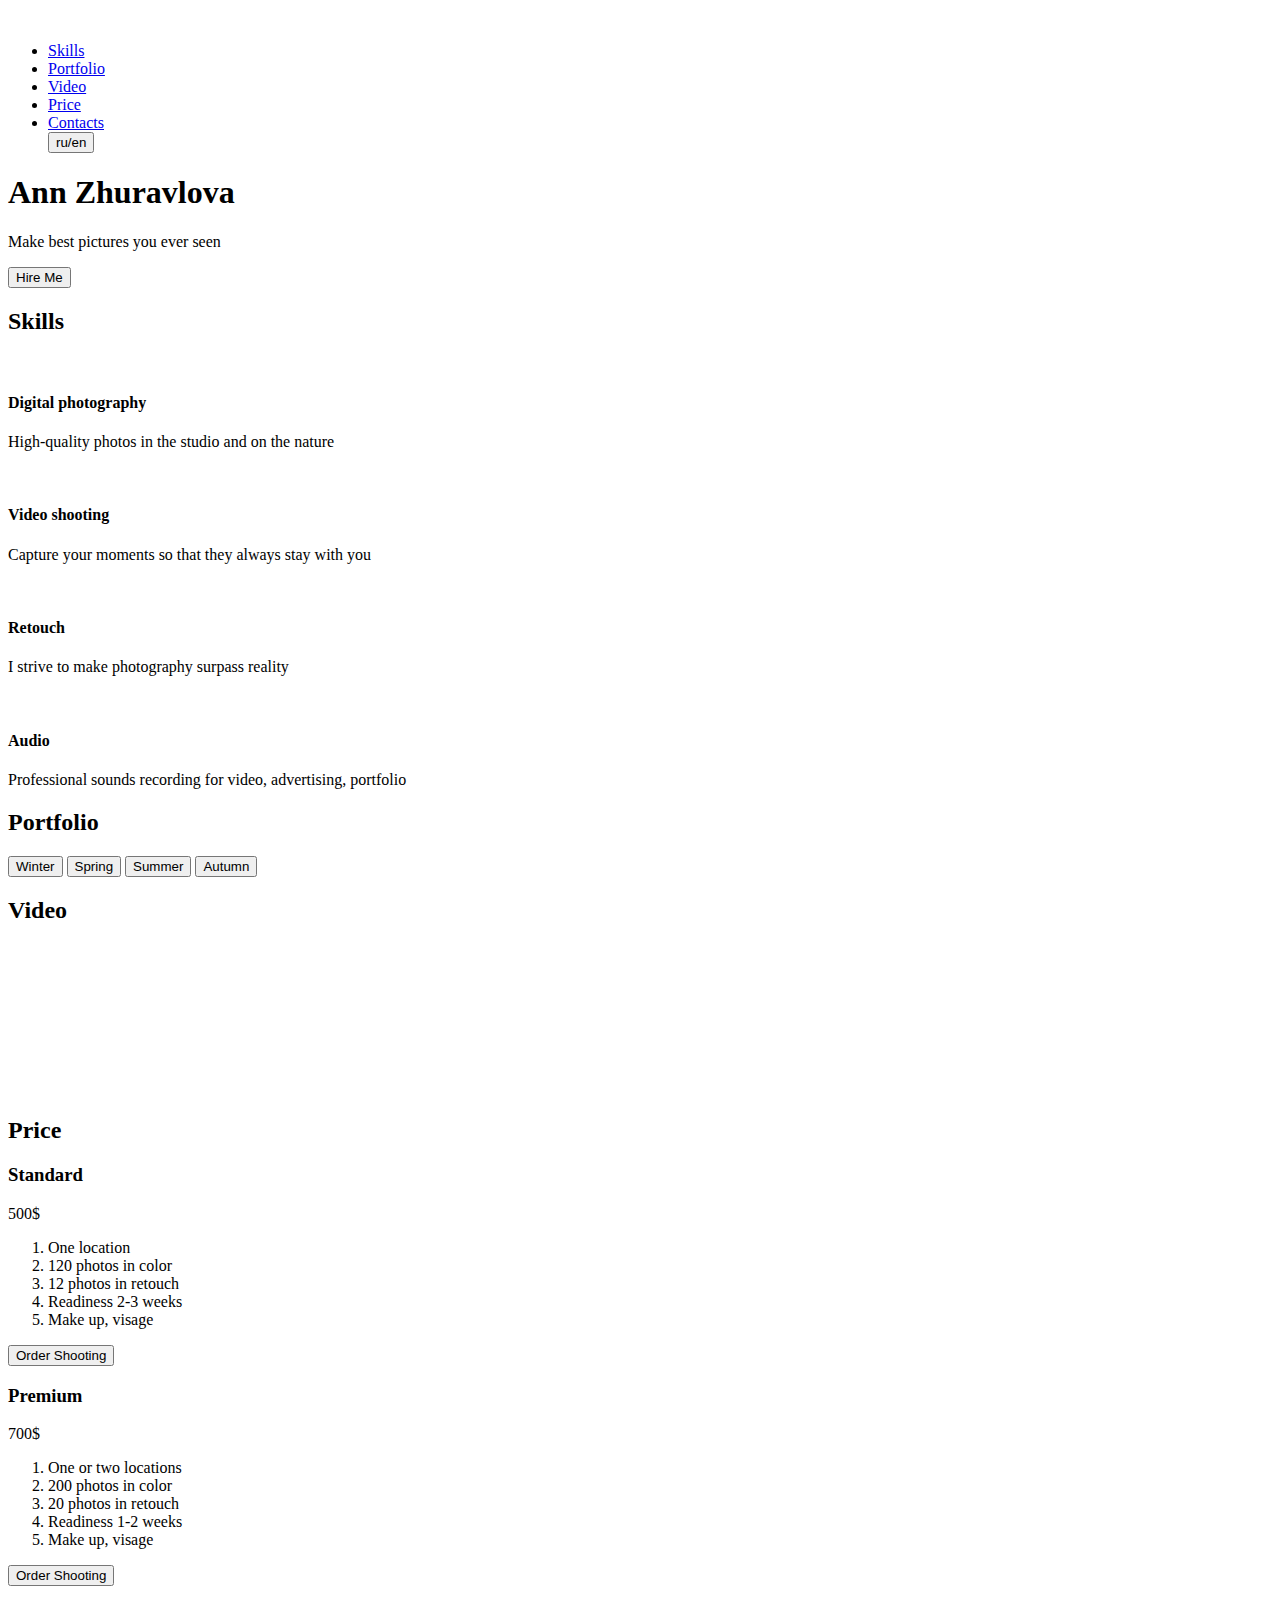
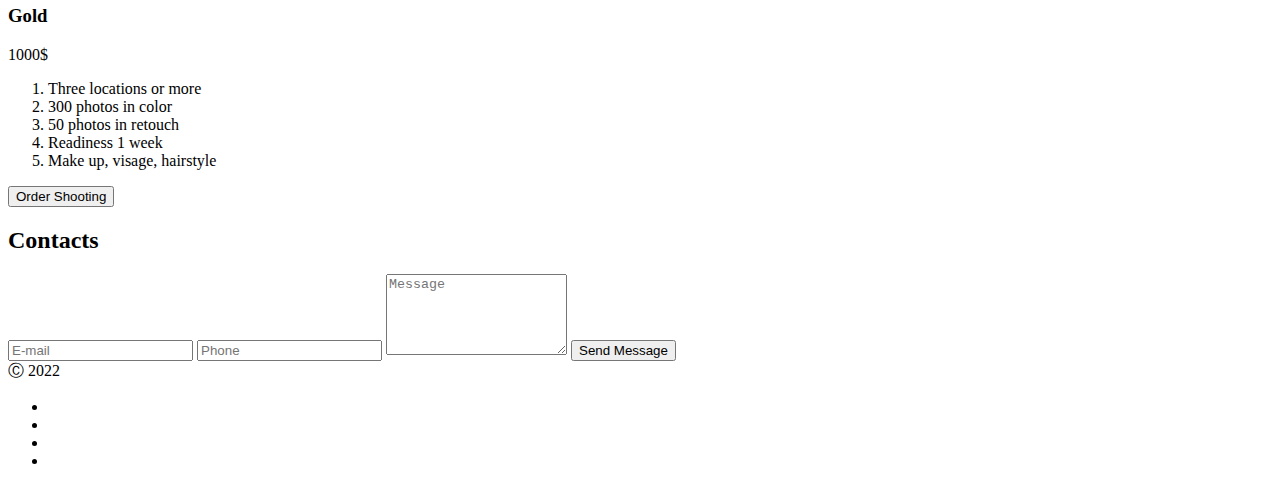
==== index.html @ cda2551c "html done" ====
<!DOCTYPE html>
<html lang="en">
	<head>
		<meta charset="UTF-8" />
		<meta http-equiv="X-UA-Compatible" content="IE=edge" />
		<meta name="viewport" content="width=device-width, initial-scale=1.0" />
		<title>Portfolio Ann</title>
		<link rel="stylesheet" href="../My_projects/style.css" />
		<link
			href="https://fonts.googleapis.com/css2?family=Merriweather:wght@300&display=swap"
			rel="stylesheet"
		/>
	</head>
	<body>
		<header>
			<nav>
				<img src="" alt="" />
				<ul>
					<li><a href="#">Skills</a></li>
					<li><a href="#">Portfolio</a></li>
					<li><a href="#">Video</a></li>
					<li><a href="#">Price</a></li>
					<li><a href="#">Contacts</a></li>
					<button>ru/en</button>
				</ul>
			</nav>
		</header>
		<main>
			<div id="hero">
				<section>
					<h1>Ann Zhuravlova</h1>
					<p>Make best pictures you ever seen</p>
					<button>Hire Me</button>
				</section>
			</div>
			<div id="skills">
				<section>
					<h2>Skills</h2>
					<div id="skills_items">
						<div>
							<img src="" alt="" />
							<h4>Digital photography</h4>
							<p>High-quality photos in the studio and on the nature</p>
						</div>
						<div>
							<img src="" alt="" />
							<h4>Video shooting</h4>
							<p>Capture your moments so that they always stay with you</p>
						</div>
						<div>
							<img src="" alt="" />
							<h4>Retouch</h4>
							<p>I strive to make photography surpass reality</p>
						</div>
						<div>
							<img src="" alt="" />
							<h4>Audio</h4>
							<p>
								Professional sounds recording for video, advertising, portfolio
							</p>
						</div>
					</div>
				</section>
			</div>
			<div id="portfolio">
				<section>
					<h2>Portfolio</h2>
					<button>Winter</button>
					<button>Spring</button>
					<button>Summer</button>
					<button>Autumn</button>
					<img src="" alt="" />
					<img src="" alt="" />
					<img src="" alt="" />
					<img src="" alt="" />
				</section>
			</div>
			<div id="video">
				<section>
					<h2>Video</h2>
					<video src=""></video>
				</section>
			</div>
			<div id="price">
				<section>
					<h2>Price</h2>
					<div>
						<h3>Standard</h3>
						<p>500$</p>
						<ol>
							<li>One location</li>
							<li>120 photos in color</li>
							<li>12 photos in retouch</li>
							<li>Readiness 2-3 weeks</li>
							<li>Make up, visage</li>
						</ol>
						<button>Order Shooting</button>
					</div>
					<div>
						<h3>Premium</h3>
						<p>700$</p>
						<ol>
							<li>One or two locations</li>
							<li>200 photos in color</li>
							<li>20 photos in retouch</li>
							<li>Readiness 1-2 weeks</li>
							<li>Make up, visage</li>
						</ol>
						<button>Order Shooting</button>
					</div>
					<div>
						<h3>Gold</h3>
						<p>1000$</p>
						<ol>
							<li>Three locations or more</li>
							<li>300 photos in color</li>
							<li>50 photos in retouch</li>
							<li>Readiness 1 week</li>
							<li>Make up, visage, hairstyle</li>
						</ol>
						<button>Order Shooting</button>
					</div>
				</section>
			</div>
			<div id="contacts">
				<section>
					<h2>Contacts</h2>
					<input type="email" placeholder="E-mail" />
					<input type="tel" placeholder="Phone" />
					<textarea
						name="Text"
						id="Text"
						cols="20"
						rows="5"
						placeholder="Message"
					></textarea>
					<button>Send Message</button>
				</section>
			</div>
		</main>
		<footer>
			<div id="data">&#9400; 2022</div>
			<div id="footer">
				<ul>
					<li><a href="#" , title="Instagram"></a></li>
					<li><a href="#" , title="Facebook"></a></li>
					<li><a href="#" , title="Twitter"></a></li>
					<li><a href="#" , title="Pinterest"></a></li>
				</ul>
			</div>
		</footer>
	</body>
</html>
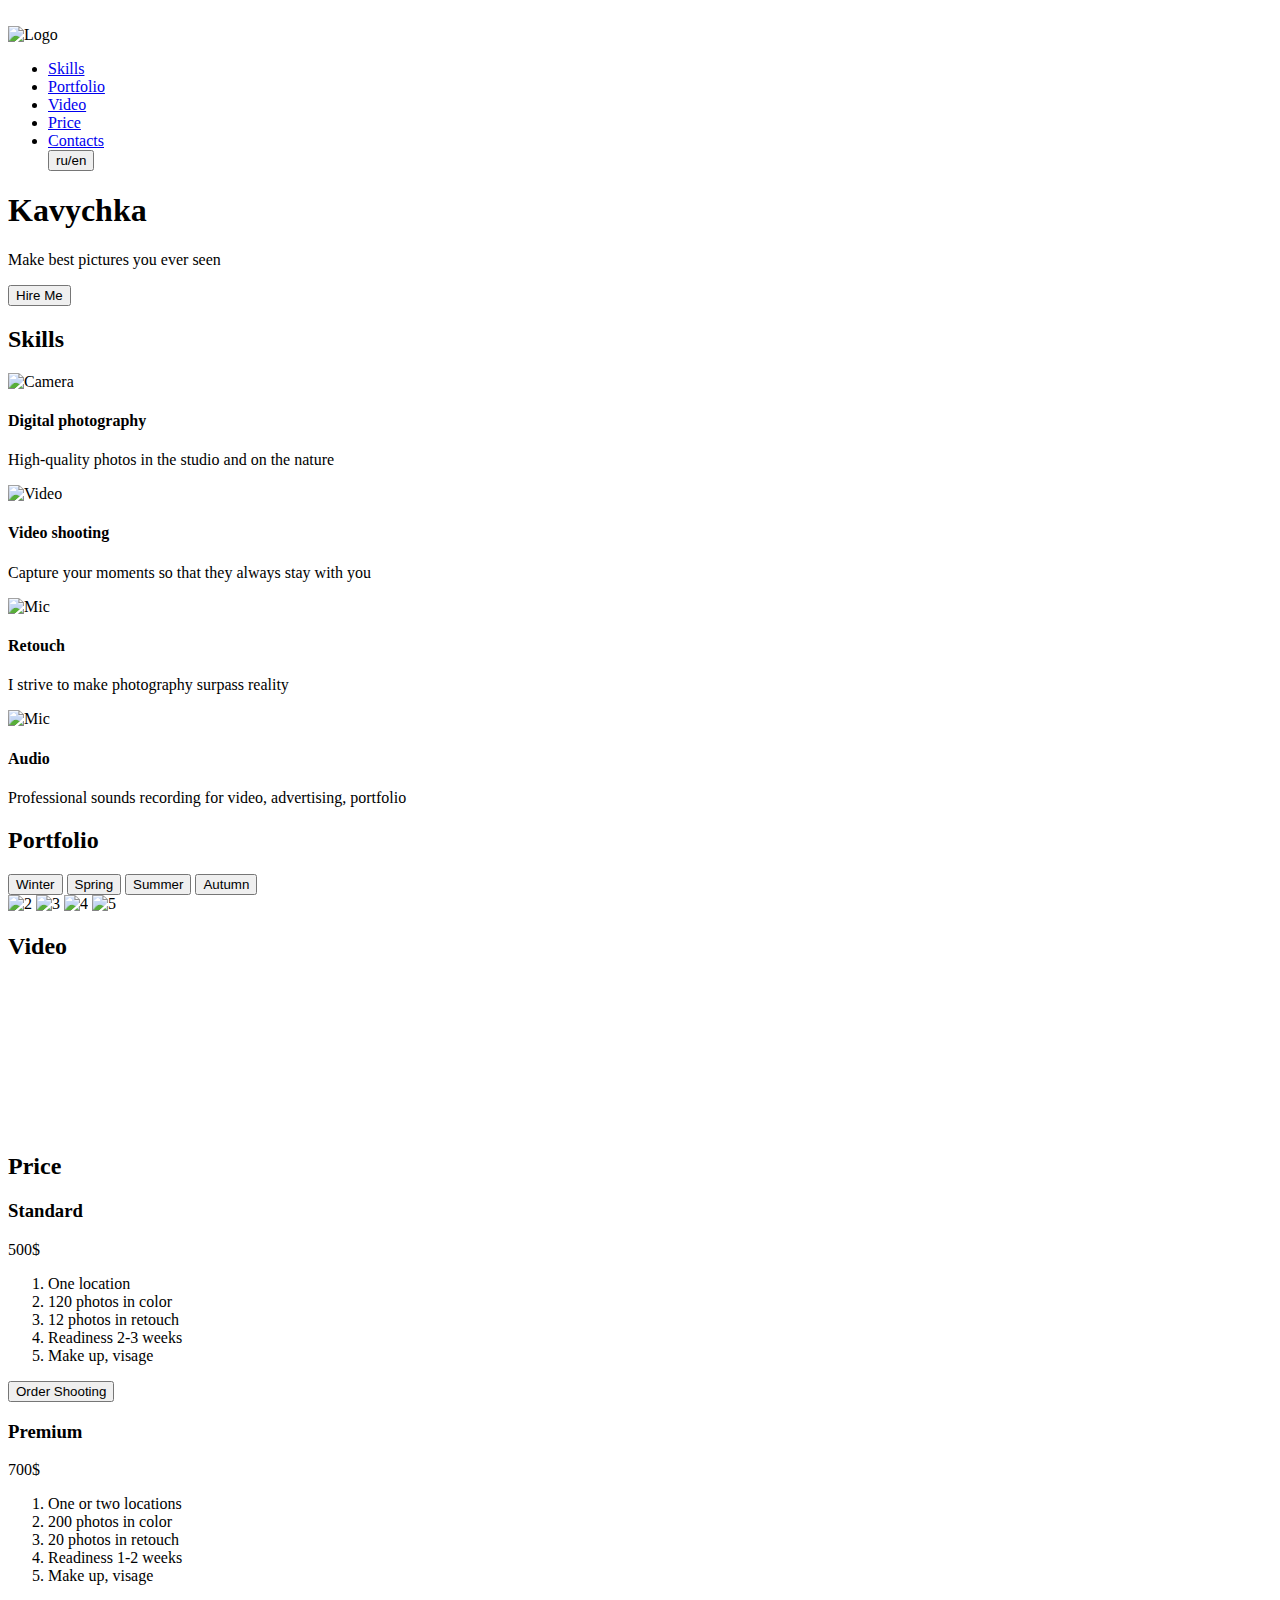
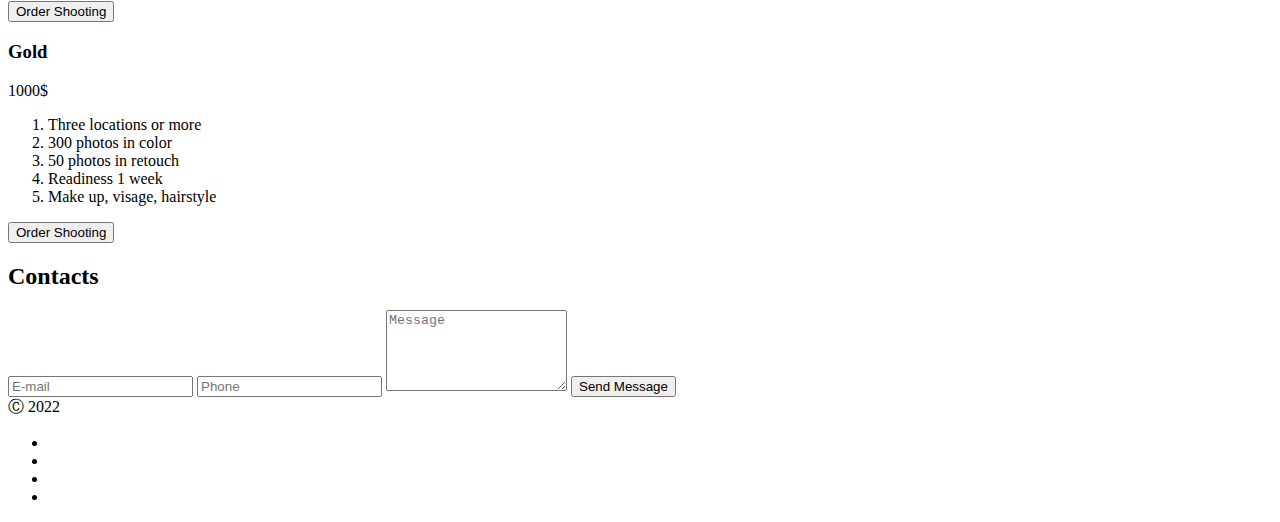
==== commit d7e1d5a6: "update html and css" ====
--- a/index.html
+++ b/index.html
@@ -13,22 +13,25 @@
 	</head>
 	<body>
 		<header>
-			<nav>
-				<img src="" alt="" />
-				<ul>
-					<li><a href="#">Skills</a></li>
-					<li><a href="#">Portfolio</a></li>
-					<li><a href="#">Video</a></li>
-					<li><a href="#">Price</a></li>
-					<li><a href="#">Contacts</a></li>
-					<button>ru/en</button>
-				</ul>
-			</nav>
+			<div id="fon"><img src="../My_projects/Pictures/Фон.jpg" alt="" /></div>
+			<div>
+				<nav>
+					<img src="../My_projects/Pictures/1.jpg" alt="Logo" />
+					<ul>
+						<li><a href="#skills">Skills</a></li>
+						<li><a href="#portfolio">Portfolio</a></li>
+						<li><a href="#video">Video</a></li>
+						<li><a href="#price">Price</a></li>
+						<li><a href="#contacts">Contacts</a></li>
+						<button>ru/en</button>
+					</ul>
+				</nav>
+			</div>
 		</header>
 		<main>
 			<div id="hero">
 				<section>
-					<h1>Ann Zhuravlova</h1>
+					<h1>Kavychka</h1>
 					<p>Make best pictures you ever seen</p>
 					<button>Hire Me</button>
 				</section>
@@ -37,23 +40,29 @@
 				<section>
 					<h2>Skills</h2>
 					<div id="skills_items">
-						<div>
-							<img src="" alt="" />
+						<div class="items">
+							<img
+								src="../My_projects/Pictures/Peaces/camera 1.svg"
+								alt="Camera"
+							/>
 							<h4>Digital photography</h4>
 							<p>High-quality photos in the studio and on the nature</p>
 						</div>
-						<div>
-							<img src="" alt="" />
+						<div class="items">
+							<img
+								src="../My_projects/Pictures/Peaces/video 1.svg"
+								alt="Video"
+							/>
 							<h4>Video shooting</h4>
 							<p>Capture your moments so that they always stay with you</p>
 						</div>
-						<div>
-							<img src="" alt="" />
+						<div class="items">
+							<img src="../My_projects/Pictures/Peaces/image 1.svg" alt="Mic" />
 							<h4>Retouch</h4>
 							<p>I strive to make photography surpass reality</p>
 						</div>
-						<div>
-							<img src="" alt="" />
+						<div class="items">
+							<img src="../My_projects/Pictures/Peaces/mic 1.svg" alt="Mic" />
 							<h4>Audio</h4>
 							<p>
 								Professional sounds recording for video, advertising, portfolio
@@ -65,14 +74,18 @@
 			<div id="portfolio">
 				<section>
 					<h2>Portfolio</h2>
-					<button>Winter</button>
-					<button>Spring</button>
-					<button>Summer</button>
-					<button>Autumn</button>
-					<img src="" alt="" />
-					<img src="" alt="" />
-					<img src="" alt="" />
-					<img src="" alt="" />
+					<div id="portfolio_items">
+						<button>Winter</button>
+						<button>Spring</button>
+						<button>Summer</button>
+						<button>Autumn</button>
+					</div>
+					<div id="portfolio_img">
+						<img src="../My_projects/Pictures/2.jpg" alt="2" />
+						<img src="../My_projects/Pictures/3.jpg" alt="3" />
+						<img src="../My_projects/Pictures/4.jpg" alt="4" />
+						<img src="../My_projects/Pictures/5.jpg" alt="5" />
+					</div>
 				</section>
 			</div>
 			<div id="video">
@@ -84,57 +97,61 @@
 			<div id="price">
 				<section>
 					<h2>Price</h2>
-					<div>
-						<h3>Standard</h3>
-						<p>500$</p>
-						<ol>
-							<li>One location</li>
-							<li>120 photos in color</li>
-							<li>12 photos in retouch</li>
-							<li>Readiness 2-3 weeks</li>
-							<li>Make up, visage</li>
-						</ol>
-						<button>Order Shooting</button>
-					</div>
-					<div>
-						<h3>Premium</h3>
-						<p>700$</p>
-						<ol>
-							<li>One or two locations</li>
-							<li>200 photos in color</li>
-							<li>20 photos in retouch</li>
-							<li>Readiness 1-2 weeks</li>
-							<li>Make up, visage</li>
-						</ol>
-						<button>Order Shooting</button>
-					</div>
-					<div>
-						<h3>Gold</h3>
-						<p>1000$</p>
-						<ol>
-							<li>Three locations or more</li>
-							<li>300 photos in color</li>
-							<li>50 photos in retouch</li>
-							<li>Readiness 1 week</li>
-							<li>Make up, visage, hairstyle</li>
-						</ol>
-						<button>Order Shooting</button>
+					<div id="prices">
+						<div class="price_items">
+							<h3>Standard</h3>
+							<p>500$</p>
+							<ol>
+								<li>One location</li>
+								<li>120 photos in color</li>
+								<li>12 photos in retouch</li>
+								<li>Readiness 2-3 weeks</li>
+								<li>Make up, visage</li>
+							</ol>
+							<button>Order Shooting</button>
+						</div>
+						<div class="price_items">
+							<h3>Premium</h3>
+							<p>700$</p>
+							<ol>
+								<li>One or two locations</li>
+								<li>200 photos in color</li>
+								<li>20 photos in retouch</li>
+								<li>Readiness 1-2 weeks</li>
+								<li>Make up, visage</li>
+							</ol>
+							<button>Order Shooting</button>
+						</div>
+						<div class="price_items">
+							<h3>Gold</h3>
+							<p>1000$</p>
+							<ol>
+								<li>Three locations or more</li>
+								<li>300 photos in color</li>
+								<li>50 photos in retouch</li>
+								<li>Readiness 1 week</li>
+								<li>Make up, visage, hairstyle</li>
+							</ol>
+							<button>Order Shooting</button>
+						</div>
 					</div>
 				</section>
 			</div>
 			<div id="contacts">
 				<section>
 					<h2>Contacts</h2>
-					<input type="email" placeholder="E-mail" />
-					<input type="tel" placeholder="Phone" />
-					<textarea
-						name="Text"
-						id="Text"
-						cols="20"
-						rows="5"
-						placeholder="Message"
-					></textarea>
-					<button>Send Message</button>
+					<div id="contacts_item">
+						<input type="email" placeholder="E-mail" />
+						<input type="tel" placeholder="Phone" />
+						<textarea
+							name="Text"
+							id="Text"
+							cols="20"
+							rows="5"
+							placeholder="Message"
+						></textarea>
+						<button>Send Message</button>
+					</div>
 				</section>
 			</div>
 		</main>
@@ -142,10 +159,26 @@
 			<div id="data">&#9400; 2022</div>
 			<div id="footer">
 				<ul>
-					<li><a href="#" , title="Instagram"></a></li>
-					<li><a href="#" , title="Facebook"></a></li>
-					<li><a href="#" , title="Twitter"></a></li>
-					<li><a href="#" , title="Pinterest"></a></li>
+					<li>
+						<a href="https://www.instagram.com" , title="Instagram"
+							><img src="../My_projects/Pictures/Peaces/inst 1.svg" alt=""
+						/></a>
+					</li>
+					<li>
+						<a href="https://www.facebook.com" , title="Facebook"
+							><img src="../My_projects/Pictures/Peaces/fb 1.svg" alt=""
+						/></a>
+					</li>
+					<li>
+						<a href="https://twitter.com/?lang=ru" , title="Twitter"
+							><img src="../My_projects/Pictures/Peaces/tw 1.svg" alt=""
+						/></a>
+					</li>
+					<li>
+						<a href="https://www.pinterest.ru" , title="Pinterest"
+							><img src="../My_projects/Pictures/Peaces/pinterest 1.svg" alt=""
+						/></a>
+					</li>
 				</ul>
 			</div>
 		</footer>
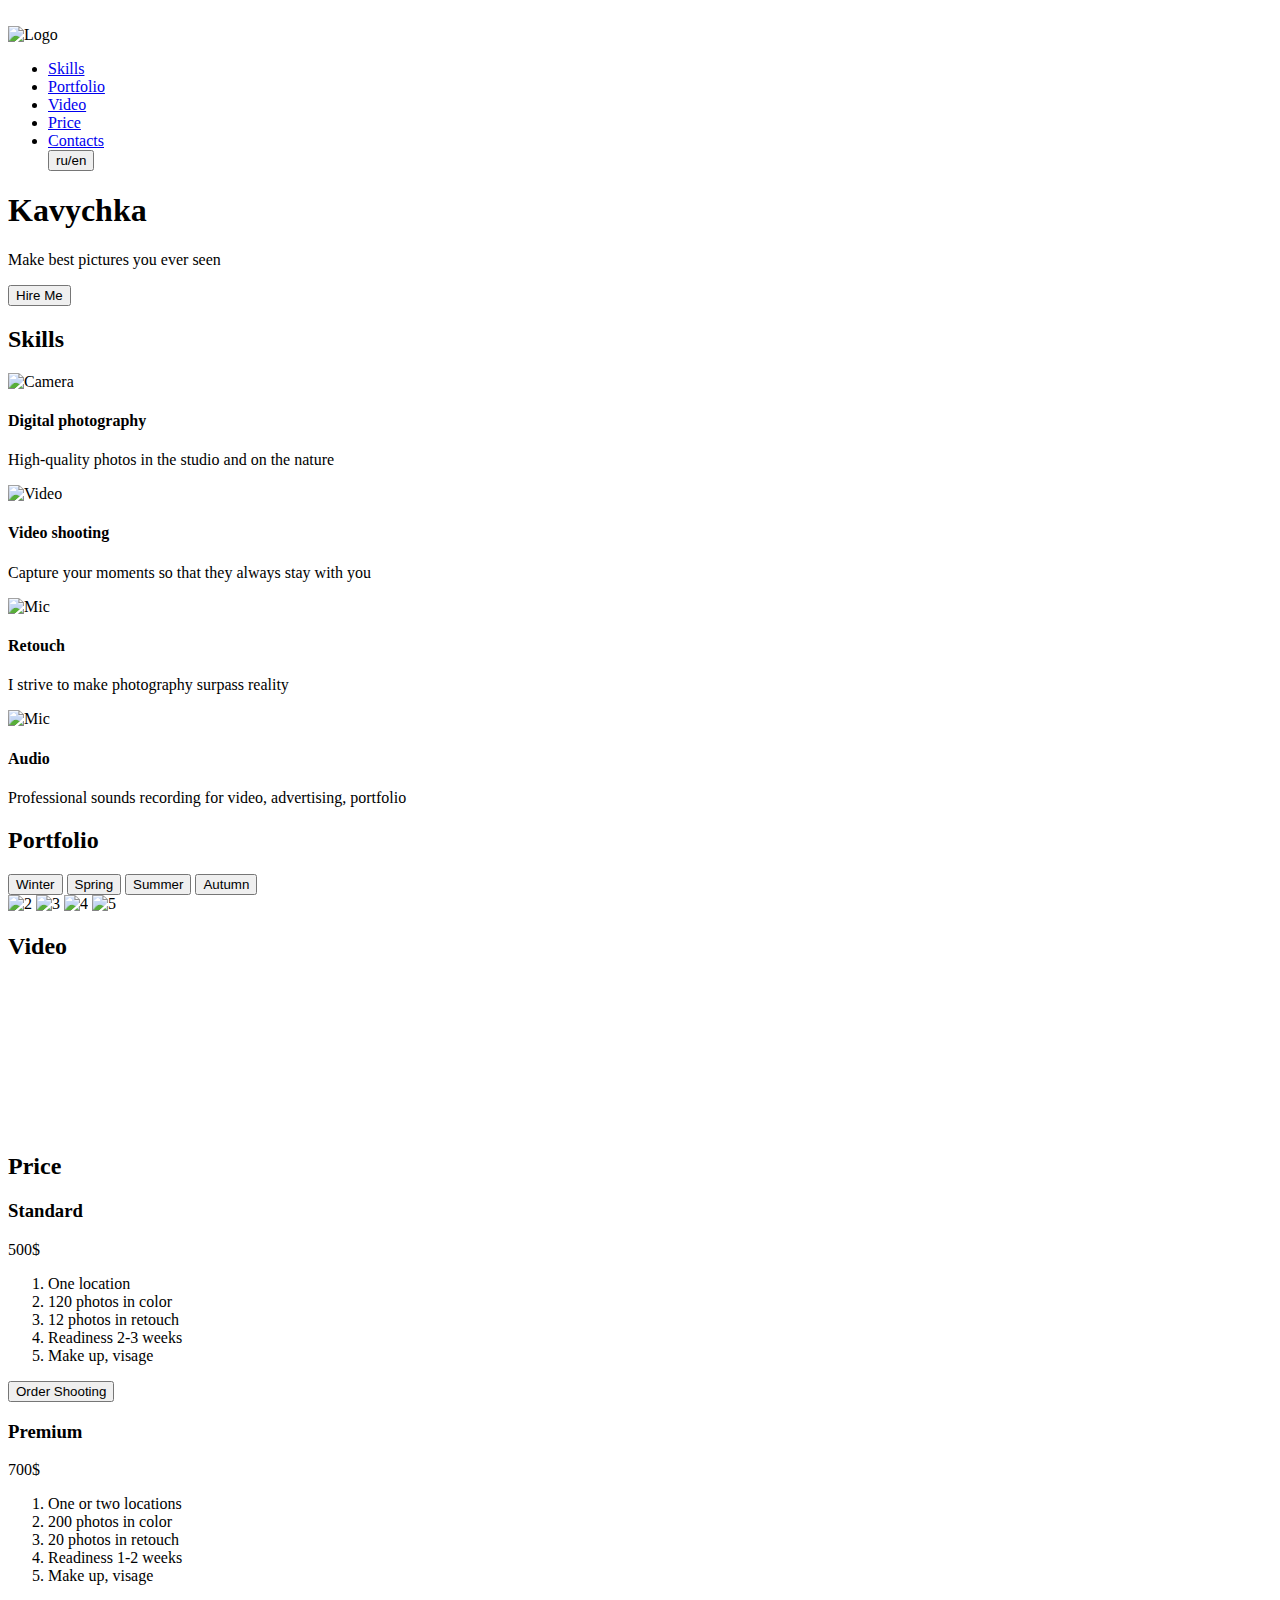
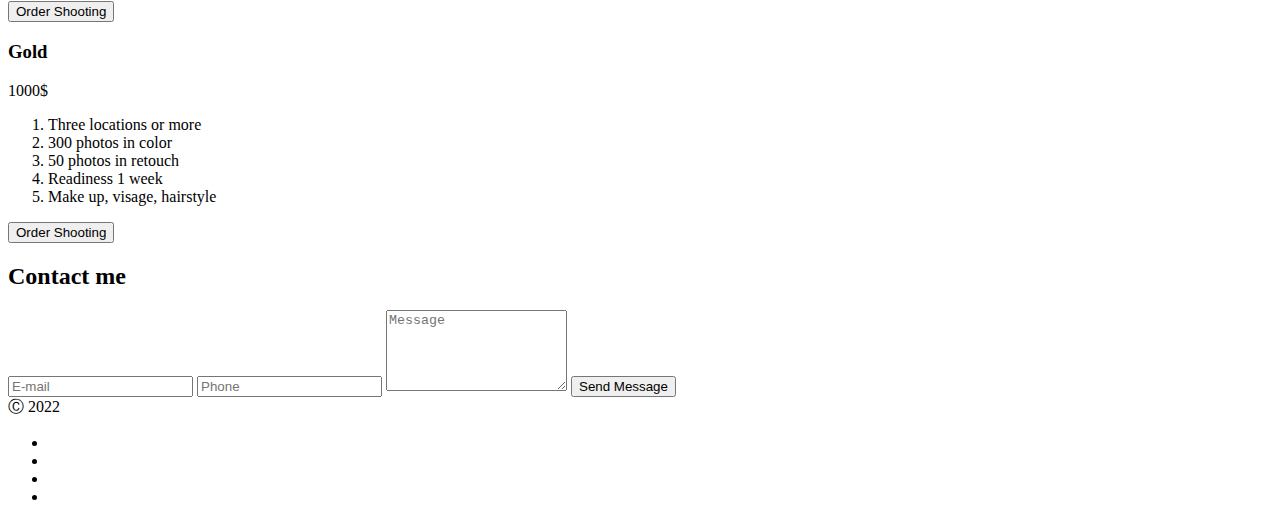
==== commit a37d3099: "new updates" ====
--- a/index.html
+++ b/index.html
@@ -139,17 +139,20 @@
 			</div>
 			<div id="contacts">
 				<section>
-					<h2>Contacts</h2>
+					<h2>Contact me</h2>
 					<div id="contacts_item">
-						<input type="email" placeholder="E-mail" />
-						<input type="tel" placeholder="Phone" />
+						<input class="contacts_input" type="email" placeholder="E-mail" />
+
+						<input class="contacts_input" type="tel" placeholder="Phone" />
+
 						<textarea
 							name="Text"
-							id="Text"
 							cols="20"
 							rows="5"
+							id="text"
 							placeholder="Message"
 						></textarea>
+
 						<button>Send Message</button>
 					</div>
 				</section>
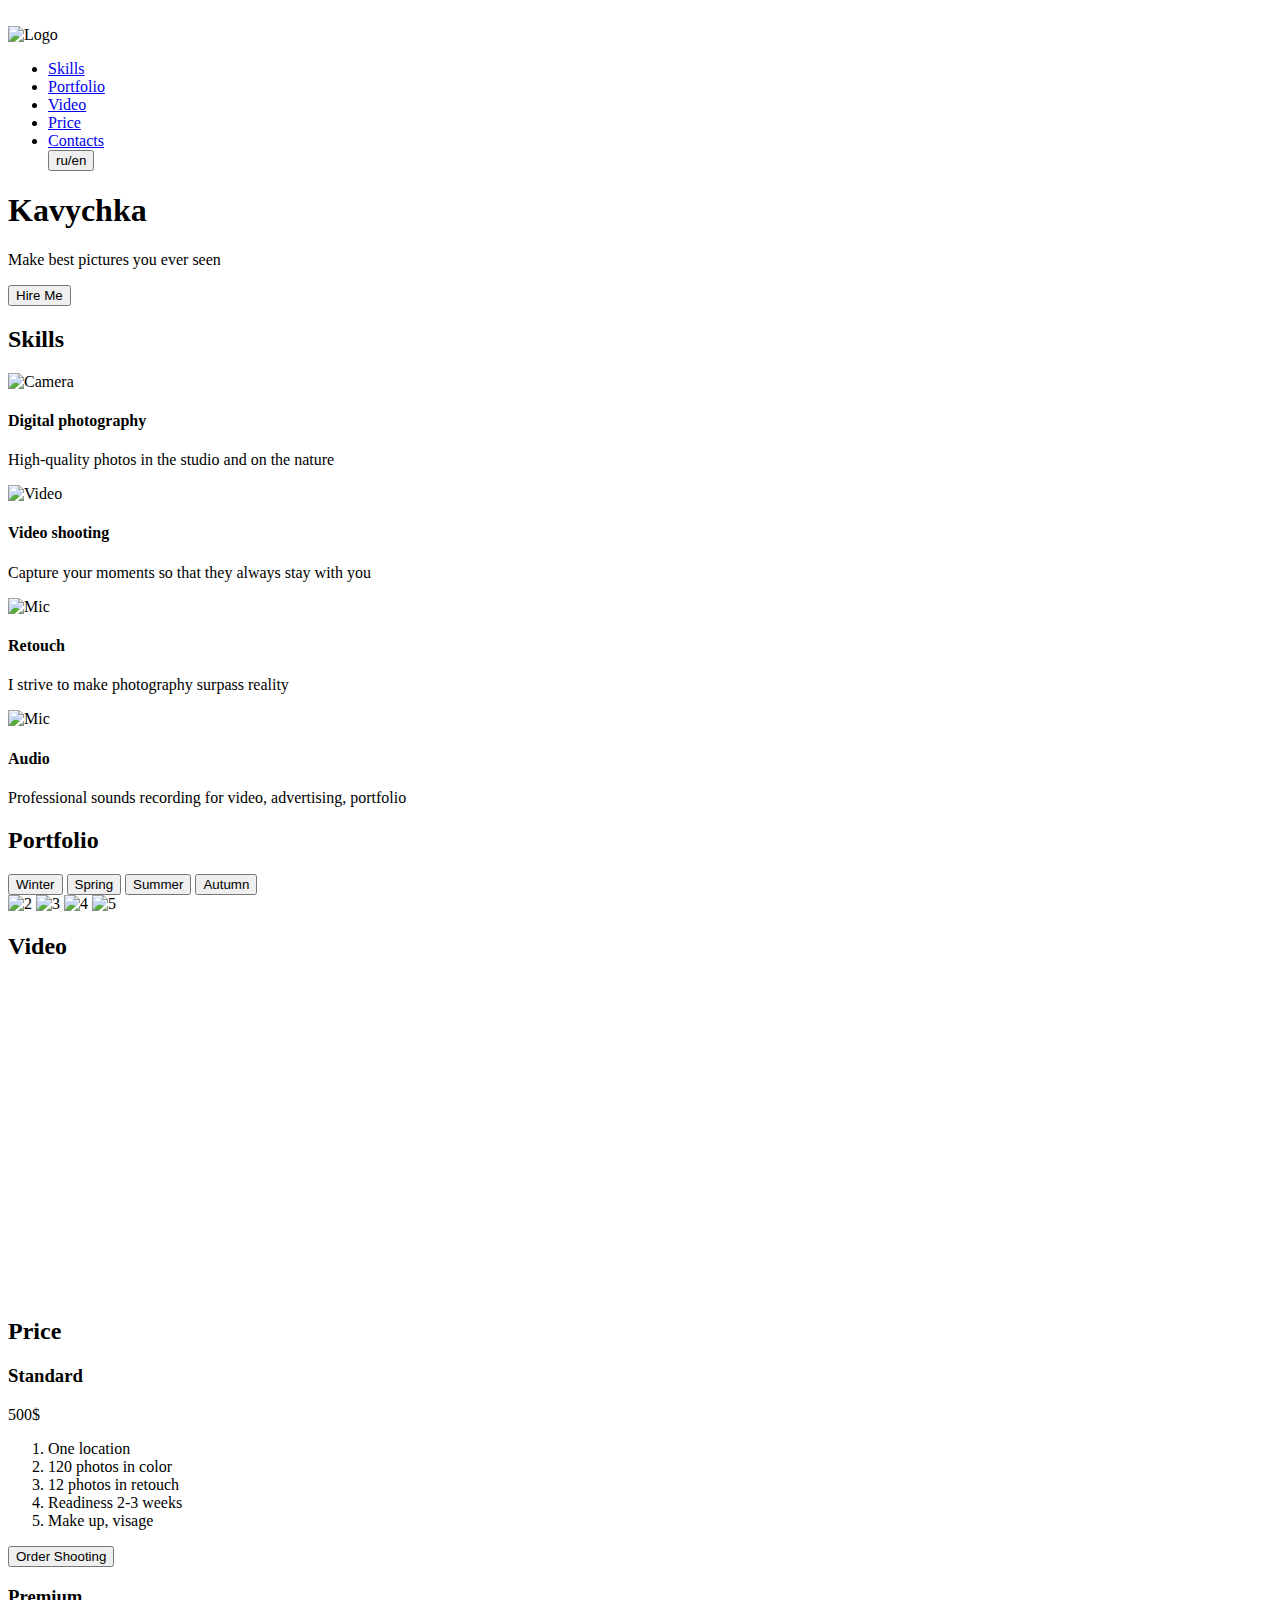
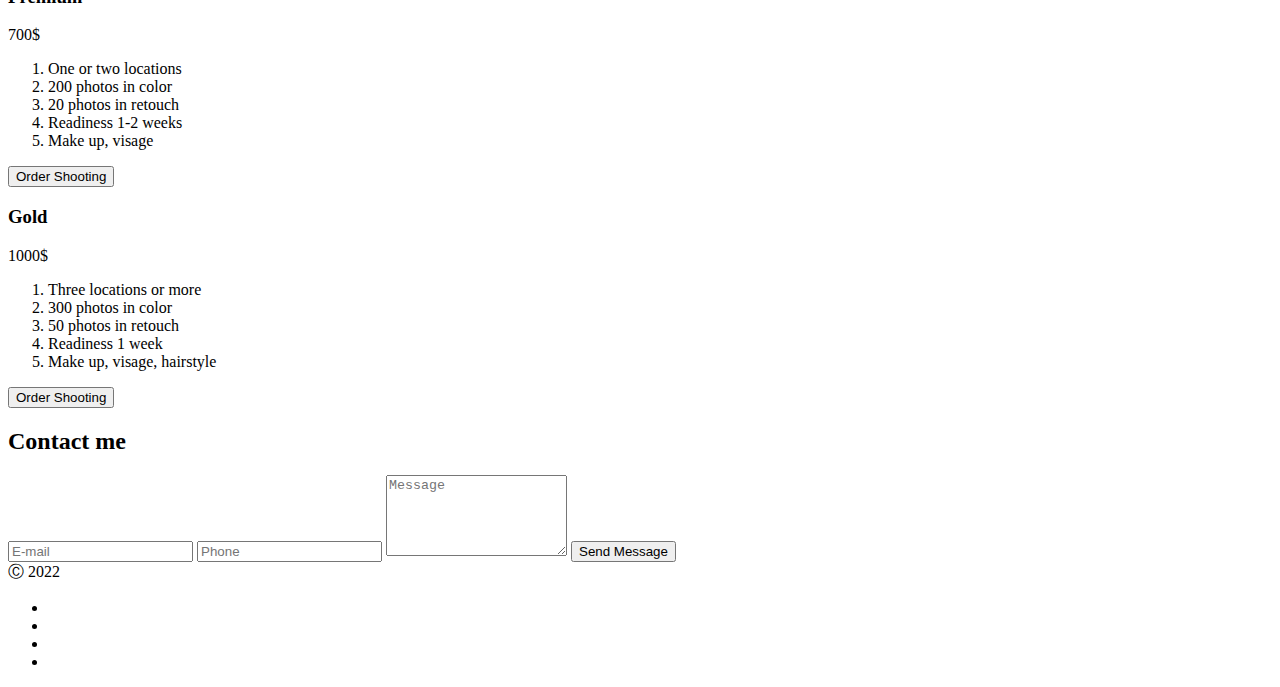
==== commit c85e9882: "1 step update" ====
--- a/index.html
+++ b/index.html
@@ -23,7 +23,7 @@
 						<li><a href="#video">Video</a></li>
 						<li><a href="#price">Price</a></li>
 						<li><a href="#contacts">Contacts</a></li>
-						<button>ru/en</button>
+						<button id="first-button">ru/en</button>
 					</ul>
 				</nav>
 			</div>
@@ -38,7 +38,7 @@
 			</div>
 			<div id="skills">
 				<section>
-					<h2>Skills</h2>
+					<div id="title"><h2>Skills</h2></div>
 					<div id="skills_items">
 						<div class="items">
 							<img
@@ -73,12 +73,14 @@
 			</div>
 			<div id="portfolio">
 				<section>
-					<h2>Portfolio</h2>
+					<div id="title"><h2>Portfolio</h2></div>
 					<div id="portfolio_items">
-						<button>Winter</button>
-						<button>Spring</button>
-						<button>Summer</button>
-						<button>Autumn</button>
+						<div class="button-top">
+							<button>Winter</button>
+							<button>Spring</button>
+							<button>Summer</button>
+							<button>Autumn</button>
+						</div>
 					</div>
 					<div id="portfolio_img">
 						<img src="../My_projects/Pictures/2.jpg" alt="2" />
@@ -90,13 +92,25 @@
 			</div>
 			<div id="video">
 				<section>
-					<h2>Video</h2>
-					<video src=""></video>
+					<div id="title"><h2>Video</h2></div>
+					<div id="video">
+						<iframe
+							width="560"
+							height="315"
+							src="https://www.youtube.com/embed/fY5JqM3wB0Y"
+							title="YouTube video player"
+							frameborder="0"
+							allow="accelerometer; autoplay; clipboard-write; encrypted-media; gyroscope; picture-in-picture"
+							allowfullscreen
+						></iframe>
+					</div>
 				</section>
 			</div>
 			<div id="price">
 				<section>
-					<h2>Price</h2>
+					<div id="title">
+						<h2>Price</h2>
+					</div>
 					<div id="prices">
 						<div class="price_items">
 							<h3>Standard</h3>
@@ -139,7 +153,9 @@
 			</div>
 			<div id="contacts">
 				<section>
-					<h2>Contact me</h2>
+					<div id="title">
+						<h2>Contact me</h2>
+					</div>
 					<div id="contacts_item">
 						<input class="contacts_input" type="email" placeholder="E-mail" />
 
